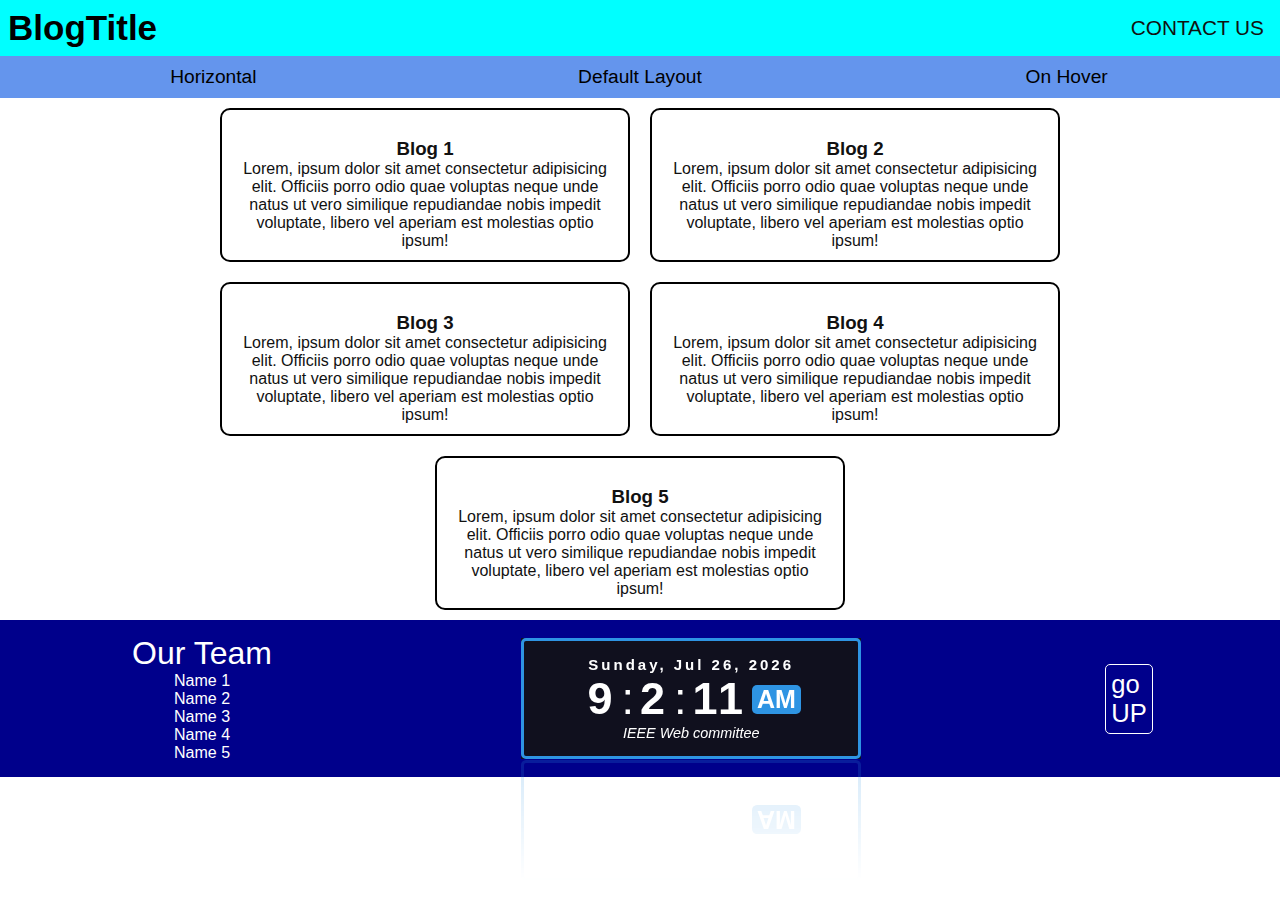
==== index.html @ 01acfaea "first Upload" ====
<!DOCTYPE html>
<html lang="en">
<head>
  <meta charset="UTF-8">
  <meta name="viewport" content="width=device-width, initial-scale=1.0">
  <title>Document</title>
  <!-- The Main Style Sheet -->
  <link rel="stylesheet" href="style.css">
  <!-- Clock Style -->
  <link rel="stylesheet" href="clock.css">
</head>
<body onload="repeat()">
  <header>

  </header>

  <nav>
    <div id="up" class="logo">BlogTitle</div>
    
    <!-- Toogle Nav -->
    <div class="toggle">
      <span class="bar"></span>
      <span class="bar"></span>
      <span class="bar"></span>
    </div>
    
    <div class="pageLinks">
      <ul>
      <!-- Pages Links -->
      <li><a href="about.html">Contact us</a></li>
    </ul>
  </div>
  </nav>

  <section class="changeLayout">
    <div onclick="horizontal()" id="horizontal">Horizontal</div>
    <div onclick="defaultL()" id="default">Default Layout</div>
    <div id="on-hover">On Hover</div>
  </section>

  <main>
    <div class="blog default">
      <a href="pages/blog1.html">
        <img src="https://via.placeholder.com/400x250/?text=Blog+1+image" alt="">
        <div class="details">
          <h3>Blog 1</h3>
          <p>Lorem, ipsum dolor sit amet consectetur adipisicing elit. Officiis porro odio quae voluptas neque unde natus ut vero similique repudiandae nobis impedit voluptate, libero vel aperiam est molestias optio ipsum!</p>
        </div>
      </a>
    </div>
    <div class="blog default">
      <a href="pages/blog2.html">
        <img src="https://via.placeholder.com/400x250/?text=Blog+2+image" alt="">
        <div class="details">
          <h3>Blog 2</h3>
          <p>Lorem, ipsum dolor sit amet consectetur adipisicing elit. Officiis porro odio quae voluptas neque unde natus ut vero similique repudiandae nobis impedit voluptate, libero vel aperiam est molestias optio ipsum!</p>
        </div>
      </a>
    </div>
    <div class="blog default">
      <a href="pages/blog3.html">
        <img src="https://via.placeholder.com/400x250/?text=Blog+3+image" alt="">
        <div class="details">
          <h3>Blog 3</h3>
          <p>Lorem, ipsum dolor sit amet consectetur adipisicing elit. Officiis porro odio quae voluptas neque unde natus ut vero similique repudiandae nobis impedit voluptate, libero vel aperiam est molestias optio ipsum!</p>
        </div>
      </a>
    </div>
    <div class="blog default">
      <a href="pages/blog4.html">
        <img src="https://via.placeholder.com/400x250/?text=Blog+4+image" alt="">
        <div class="details">
          <h3>Blog 4</h3>
          <p>Lorem, ipsum dolor sit amet consectetur adipisicing elit. Officiis porro odio quae voluptas neque unde natus ut vero similique repudiandae nobis impedit voluptate, libero vel aperiam est molestias optio ipsum!</p>
        </div>
        </a>
    </div>
    <div class="blog default">
      <a href="pages/blog5.html">
        <img src="https://via.placeholder.com/400x250/?text=Blog+5+image" alt="">
        <div class="details">
          <h3>Blog 5</h3>
          <p>Lorem, ipsum dolor sit amet consectetur adipisicing elit. Officiis porro odio quae voluptas neque unde natus ut vero similique repudiandae nobis impedit voluptate, libero vel aperiam est molestias optio ipsum!</p>
        </div>
      </a>
    </div>

  </main>

  
  <footer>
    <div class="team">
      <div>Our Team</div>
      <div>Name 1</div>
      <div>Name 2</div>
      <div>Name 3</div>
      <div>Name 4</div>
      <div>Name 5</div>
    </div>
    <!-- * Start Clock -->
    <div class="clock">
      <div class="datetime">
        <div class="date">
          <span id="dayname">Day</span>,
          <span id="month">Month</span>
          <span id="daynum">00</span>,
          <span id="year">Year</span>
        </div>
        
        <div class="time">
          <span id="hour">00</span>:
          <span id="minuts">00</span>:
          <span id="seconds">00</span>
          <span id="period">AM</span>
        </div>
        <div class="IEEE">
          IEEE Web committee
        </div>
      </div>
    </div>
    <!-- * End Clock -->
    <a class="goUp" href="#up">go<br>UP</a>
  </footer>
  <!-- The Main Script -->
  <script src="script.js"></script>
</clock>
</html>
---- style.css ----
* {
  margin: 0;
  padding: 0;
  box-sizing: border-box;
}

body {
  font-family: Arial, Helvetica, sans-serif;
  /* background-color: cornflowerblue; */
}

nav {
  background-color: aqua;
  /* width: 100%; */
  /* height: 60px; */
  position: relative;
  display: flex;
  justify-content: space-between;
  align-items: center;
}

nav div.logo {
  /* padding: 10px; */
  margin: .5rem;
  font-size: 35px;
  font-weight: 700;
}

div.pageLinks {
  height: 100%;
}

ul {
  display: flex;
  /* justify-content: space-between; */
}

li {
  list-style: none;
  font-size: 1.3em;
  text-transform: uppercase;
  text-align: center;
}

ul a {
  display: block;
  padding: 1rem;
  color: #111;
  text-decoration: none;
}

ul li:hover {
  background-color: aquamarine;
  color: #fff;
  /* ? Border */
}

/** Toogle NavBar */
.toggle {
  border: 1px solid black;
  border-radius: 5px;
  padding: 4px;
  /*
  */
  position: absolute;
  top: .57rem;
  right: 1rem;
  display: none;
  flex-direction: column;
  justify-content: space-between;
  width: 35px;
  height: 30px;
}

.toggle:hover {
  background-color: cornflowerblue;
}

.toggle span.bar {
  background-color: whitesmoke;
  height: 3px;
  width: 100%;
}
/* ? Toogle NavBar **/


/*
* Change Layout Section
*/
section.changeLayout {
  /* min-height: 40px; */
  background-color: cornflowerblue;
  /* flex properties */
  display: flex;
  justify-content: space-around;
  align-items: center;
}
section.changeLayout div {
  text-align: center;
  width: 33.333333333333%;
  padding: 10px 0;
  font-size: 1.2em;
  cursor: pointer;
}
section.changeLayout div:hover {
  background-color: darkblue;
  color: #fff;
}


main {
  /* height: 120vh; */
  display: flex;
  justify-content: center;
  flex-wrap: wrap;
  width: 70%;
  margin: auto;
}


/*
* The Default Layout
*/
main .default {
  flex-basis: 410px;
  text-align: center;
  border: 2px solid;
  margin: 10px;
  border-radius: 10px;
  overflow: hidden;
  padding: 10px;
}
main .default img {
  width: 100%;
}
main .default a {
  text-decoration: none;
  color: #111;
}
main .default:hover {
  border-color: blue;
}

/* Footer */
footer {
  /* height: 50px; */
  background-color: darkblue;
  /* F L E X */
  display: flex;
  justify-content: space-around;
  align-items: center;
  align-content: center;
}

.team {
  text-align: center;
  padding: 15px;
  color: #fff;
}
.team div:first-child {
  font: 2em sans-serif;
}

footer a.goUp {
  border: 1px solid;
  border-radius: 5px;
  margin: 10px;
  color: #fff;
}

footer a.goUp:hover {
  background-color: darkcyan;
}
footer a.goUp {
  padding: 5px;
  font-size: 1.6em;
  text-decoration: none;
}

/*  */
@media (max-width: 700px) {
  .toggle {
    display: flex;
  }
  nav {
    /* display: none; */
    flex-direction: column;
    align-items: flex-start;
  }
  div.pageLinks {
    width: 100%;
  }
  div.pageTitle {
    width: 100%;
  }
  ul {
    flex-direction: column;
    width: 100%;
  }
  footer{
    flex-direction: column;
  }
}

/*
* Horizontal Layout
*/

main div.horizontal {
  margin: 10px;
  border: 2px solid;
}
main div.horizontal:hover {
  border-color: rgb(14, 59, 209);
}
main div.horizontal a {
  /* width: 80%; */
  display: flex;
  flex-direction: row;
  align-items: center;
  justify-content: space-between;
  text-decoration: none;
  color: #111;
}
main div.horizontal img {
  /* width: 50%; */
}
main .horizontal .details {
  /* width: 50%; */
  text-align: center;
}
---- clock.css ----
* {
  margin: 0;
  padding: 0;
}

.clock {
  /* height: 100vh; */
  /* 
  * Display F l e x
  */
  display: flex;
  justify-content: center;
  align-items: center;
  background-color: #10101E;
  /* flex-direction: column; */
}

/* The Main Box */
.datetime {
  color: #fff;
  width: 340px;
  padding: 15px 10px;
  border: 3px solid #2E94E3;
  border-radius: 5px;
  /* 
  * Reflect
  (don't Work in FireFox)
  */
  -webkit-box-reflect: below 1px linear-gradient(transparent, rgba(255, 255, 255, .2));
  /* Transition */
  transition: .5s;
  transition-property: background, box-shadow;
}
/* The Main Box (Hover) */
.datetime:hover {
  background: #2E94E3;
  box-shadow: 0 0 30px #2E94E3;
}

.date {
  font-size: 15px;
  font-weight: 600;
  text-align: center;
  letter-spacing: 3px;
}

.time {
  font-size: 45px;
  /* 
  * Display F l e x
  */
  display: flex;
  justify-content: center;
  align-items: center;
}

.time span:not(:last-child) {
  position: relative;
  margin: 0 6px;
  font-weight: 600;
  text-align: center;
  letter-spacing: 3px;
}

.time span:last-child {
  background: #2E94E3;
  font-size: 25px;
  font-weight: 600;
  text-transform: uppercase;
  padding: 0 5px;
  border-radius: 5px;
}

.IEEE {
  text-align: center;
  font-size: .9em;
  font-style: italic;
}
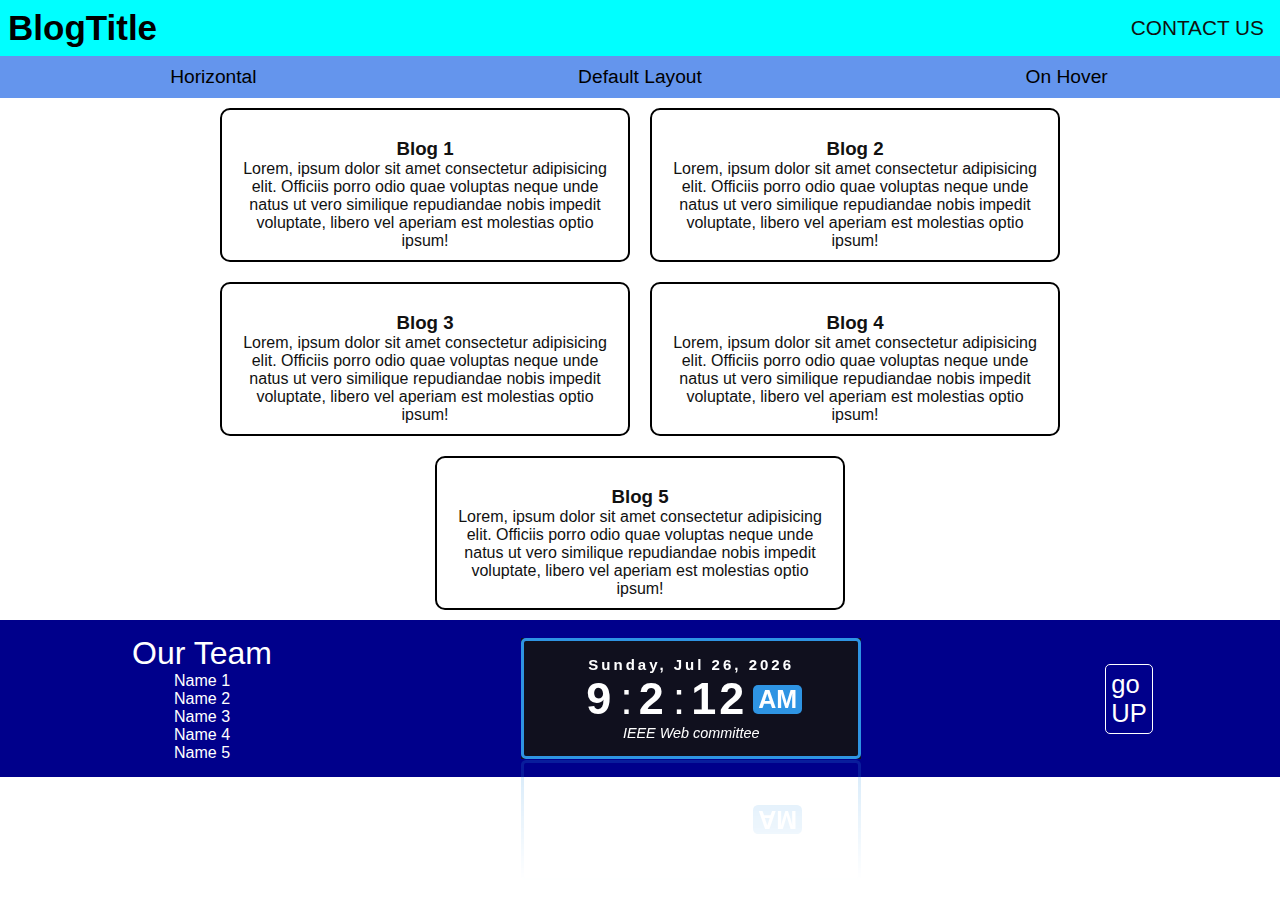
==== commit 86e1c023: "Update index.html" ====
--- a/index.html
+++ b/index.html
@@ -3,7 +3,7 @@
 <head>
   <meta charset="UTF-8">
   <meta name="viewport" content="width=device-width, initial-scale=1.0">
-  <title>Document</title>
+  <title>IEEE blog Project</title>
   <!-- The Main Style Sheet -->
   <link rel="stylesheet" href="style.css">
   <!-- Clock Style -->
@@ -124,4 +124,4 @@
   <!-- The Main Script -->
   <script src="script.js"></script>
 </clock>
-</html>+</html>
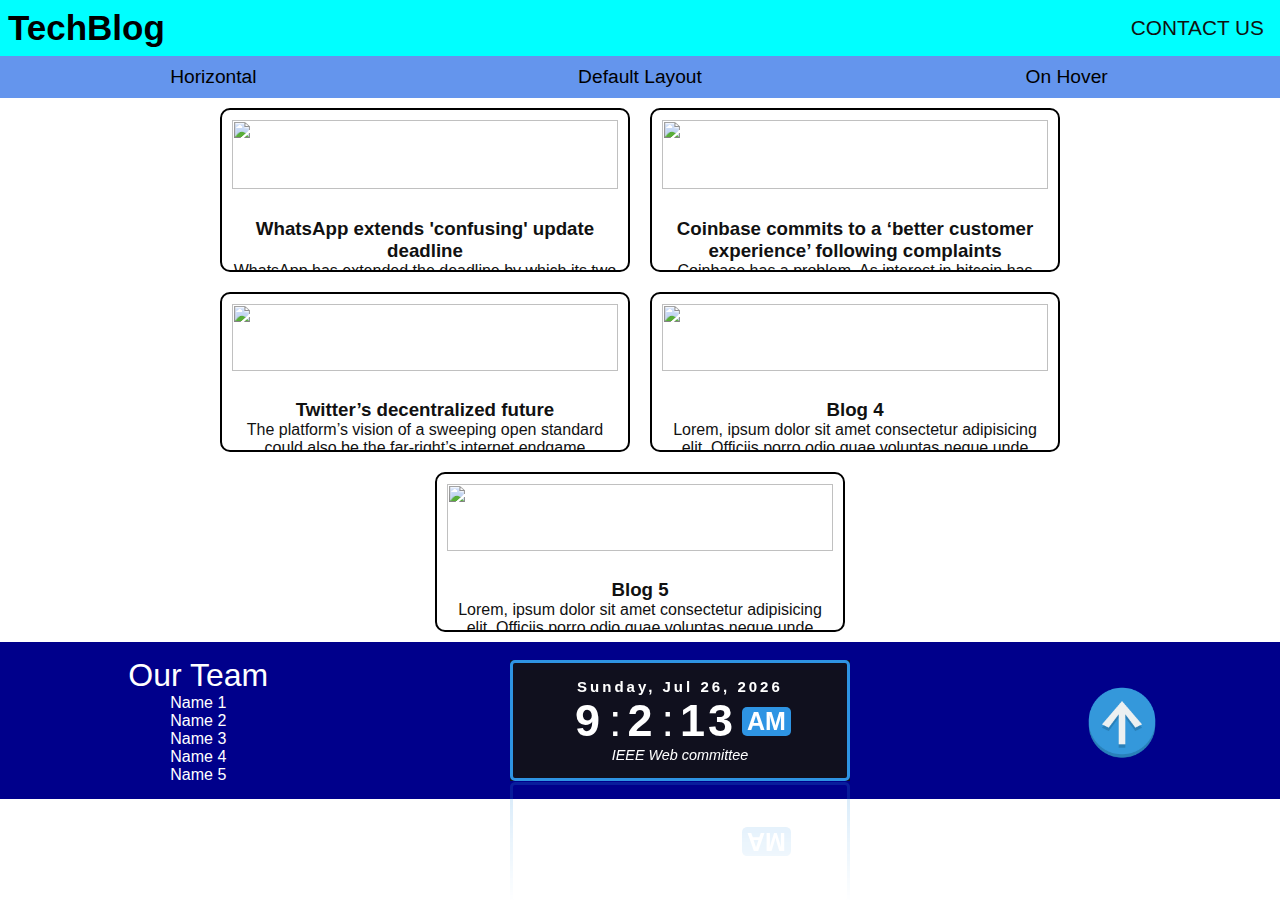
==== commit 7e86fe99: "Add files via upload" ====
--- a/index.html
+++ b/index.html
@@ -15,7 +15,7 @@
   </header>
 
   <nav>
-    <div id="up" class="logo">BlogTitle</div>
+    <div id="up" class="logo">TechBlog</div>
     
     <!-- Toogle Nav -->
     <div class="toggle">
@@ -35,48 +35,53 @@
   <section class="changeLayout">
     <div onclick="horizontal()" id="horizontal">Horizontal</div>
     <div onclick="defaultL()" id="default">Default Layout</div>
-    <div id="on-hover">On Hover</div>
+    <div onclick="hover()" id="on-hover">On Hover</div>
   </section>
 
   <main>
     <div class="blog default">
       <a href="pages/blog1.html">
-        <img src="https://via.placeholder.com/400x250/?text=Blog+1+image" alt="">
+        <div class="overlayHover"></div>
+        <img src="images/whatsapp.jpg" alt="">
         <div class="details">
-          <h3>Blog 1</h3>
+          <h3>WhatsApp extends 'confusing' update deadline</h3>
+          <p>WhatsApp has extended the deadline by which its two billion users must either accept its updated terms and conditions or stop using the service.</p>
+        </div>
+      </a>
+    </div>
+    <div class="blog default">
+      <a href="pages/blog2.html">
+        <div class="overlayHover"></div>
+        <img src="images/Coinbase.jpg" alt="">
+        <div class="details">
+          <h3>Coinbase commits to a ‘better customer experience’ following complaints</h3>
+          <p>Coinbase has a problem. As interest in bitcoin has soared along with its price, the popular cryptocurrency exchange has found itself the target of a growing spate of angry customers who haven’...</p>
+        </div>
+      </a>
+    </div>
+    <div class="blog default">
+      <a href="pages/blog3.html">
+        <div class="overlayHover"></div>
+        <img src="images/fake-twitter-accounts1.webp" alt="">
+        <div class="details">
+          <h3>Twitter’s decentralized future</h3>
+          <p>The platform’s vision of a sweeping open standard could also be the far-right’s internet endgame</p>
+        </div>
+      </a>
+    </div>
+    <div class="blog default">
+      <a href="pages/blog4.html">
+        <div class="overlayHover"></div>
+        <img src="https://via.placeholder.com/400x250/?text=Blog+4+image" alt="">
+        <div class="details">
+          <h3>Blog 4</h3>
           <p>Lorem, ipsum dolor sit amet consectetur adipisicing elit. Officiis porro odio quae voluptas neque unde natus ut vero similique repudiandae nobis impedit voluptate, libero vel aperiam est molestias optio ipsum!</p>
         </div>
       </a>
     </div>
     <div class="blog default">
-      <a href="pages/blog2.html">
-        <img src="https://via.placeholder.com/400x250/?text=Blog+2+image" alt="">
-        <div class="details">
-          <h3>Blog 2</h3>
-          <p>Lorem, ipsum dolor sit amet consectetur adipisicing elit. Officiis porro odio quae voluptas neque unde natus ut vero similique repudiandae nobis impedit voluptate, libero vel aperiam est molestias optio ipsum!</p>
-        </div>
-      </a>
-    </div>
-    <div class="blog default">
-      <a href="pages/blog3.html">
-        <img src="https://via.placeholder.com/400x250/?text=Blog+3+image" alt="">
-        <div class="details">
-          <h3>Blog 3</h3>
-          <p>Lorem, ipsum dolor sit amet consectetur adipisicing elit. Officiis porro odio quae voluptas neque unde natus ut vero similique repudiandae nobis impedit voluptate, libero vel aperiam est molestias optio ipsum!</p>
-        </div>
-      </a>
-    </div>
-    <div class="blog default">
-      <a href="pages/blog4.html">
-        <img src="https://via.placeholder.com/400x250/?text=Blog+4+image" alt="">
-        <div class="details">
-          <h3>Blog 4</h3>
-          <p>Lorem, ipsum dolor sit amet consectetur adipisicing elit. Officiis porro odio quae voluptas neque unde natus ut vero similique repudiandae nobis impedit voluptate, libero vel aperiam est molestias optio ipsum!</p>
-        </div>
-        </a>
-    </div>
-    <div class="blog default">
       <a href="pages/blog5.html">
+        <div class="overlayHover"></div>
         <img src="https://via.placeholder.com/400x250/?text=Blog+5+image" alt="">
         <div class="details">
           <h3>Blog 5</h3>
@@ -119,9 +124,9 @@
       </div>
     </div>
     <!-- * End Clock -->
-    <a class="goUp" href="#up">go<br>UP</a>
+    <a class="goUp" href="#up"><img src="up-icon.png" alt=""></a>
   </footer>
   <!-- The Main Script -->
   <script src="script.js"></script>
 </clock>
-</html>
+</html>--- a/style.css
+++ b/style.css
@@ -30,26 +30,26 @@
   height: 100%;
 }
 
-ul {
+nav ul {
   display: flex;
   /* justify-content: space-between; */
 }
 
-li {
+nav ul li {
   list-style: none;
   font-size: 1.3em;
   text-transform: uppercase;
   text-align: center;
 }
 
-ul a {
+nav ul a {
   display: block;
   padding: 1rem;
   color: #111;
   text-decoration: none;
 }
 
-ul li:hover {
+nav ul li:hover {
   background-color: aquamarine;
   color: #fff;
   /* ? Border */
@@ -132,6 +132,7 @@
 }
 main .default img {
   width: 100%;
+  height: 70%;
 }
 main .default a {
   text-decoration: none;
@@ -161,15 +162,13 @@
   font: 2em sans-serif;
 }
 
-footer a.goUp {
-  border: 1px solid;
-  border-radius: 5px;
-  margin: 10px;
-  color: #fff;
-}
-
-footer a.goUp:hover {
-  background-color: darkcyan;
+.goUp {
+  width: 90px;
+  height: 90px;
+  overflow: hidden;
+}
+.goUp img {
+  width: 100%;
 }
 footer a.goUp {
   padding: 5px;
@@ -179,13 +178,24 @@
 
 /*  */
 @media (max-width: 700px) {
+  /* 
   .toggle {
     display: flex;
   }
+  */
   nav {
     /* display: none; */
     flex-direction: column;
     align-items: flex-start;
+  }
+  .changeLayout #horizontal {
+    display: none;
+  }
+  .changeLayout #on-hover {
+    flex-basis: 50%;
+  }
+  .changeLayout #default {
+    flex-basis: 50%;
   }
   div.pageLinks {
     width: 100%;
@@ -228,4 +238,82 @@
 main .horizontal .details {
   /* width: 50%; */
   text-align: center;
+}
+
+/* Hover Layout */
+.blogHover {
+  position: relative;
+  width: 90%;
+  max-width: 400px;
+  margin: auto;
+  overflow: hidden;
+  margin: 5px;
+  border-radius:10px;
+}
+
+.blogHover .overlayHover {
+  background: rgba(0,0,0,0.7);
+  position: absolute;
+  height: 100%;
+  width: 100%;
+  left: 0;
+  top: 0;
+  bottom: 0;
+  right: 0;
+  opacity: 0;
+  -webkit-transition: all 0.4s ease-in-out 0s;
+  -moz-transition: all 0.4s ease-in-out 0s;
+  transition: all 0.4s ease-in-out 0s;
+  border-radius: 10px;
+}
+
+.blogHover:hover .overlayHover{
+  opacity: 1;
+}
+
+.blogHover img{
+  width: 100%;
+  /* Image Radius */
+  border-radius:10px;
+  height: 100%;
+}
+
+.blogHover .details {
+  position: absolute;
+  text-align: center;
+  padding-left: 1em;
+  padding-right: 1em;
+  width: 100%;
+  top: 50%;
+  left: 50%;
+  opacity: 0;
+  -webkit-transform: translate(-50%, -50%);
+  -moz-transform: translate(-50%, -50%);
+  transform: translate(-50%, -50%);
+  -webkit-transition: all 0.3s ease-in-out 0s;
+  -moz-transition: all 0.3s ease-in-out 0s;
+  transition: all 0.3s ease-in-out 0s;
+}
+
+.blogHover:hover .details{
+  top: 50%;
+  left: 50%;
+  opacity: 1;
+}
+
+.detailsHover h3{
+  color: #fff;
+  font-weight: 500;
+  letter-spacing: 0.15em;
+  margin-bottom: 0.5em;
+  text-transform: uppercase;
+}
+
+.blogHover .details p{
+  color: #fff;
+  font-size: 0.8em;
+}
+
+.fadeIn-bottom{
+  top: 80%;
 }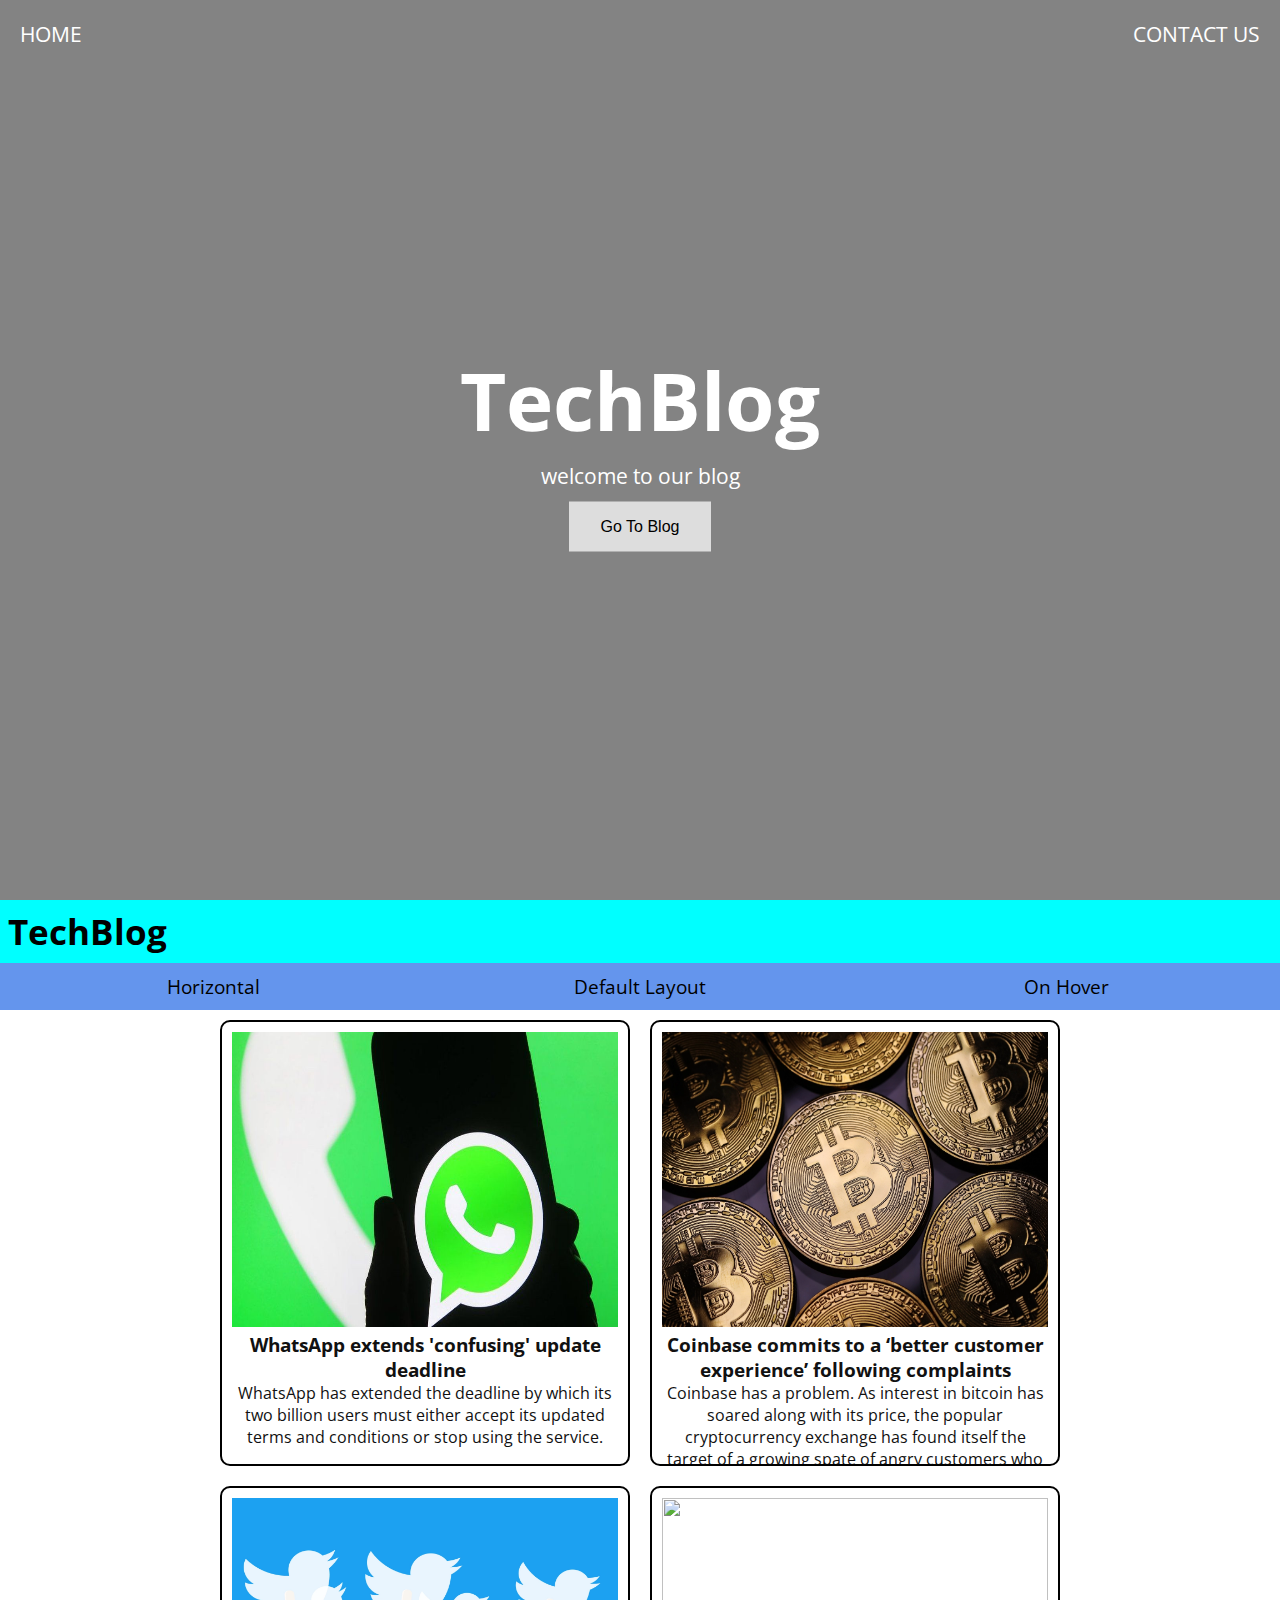
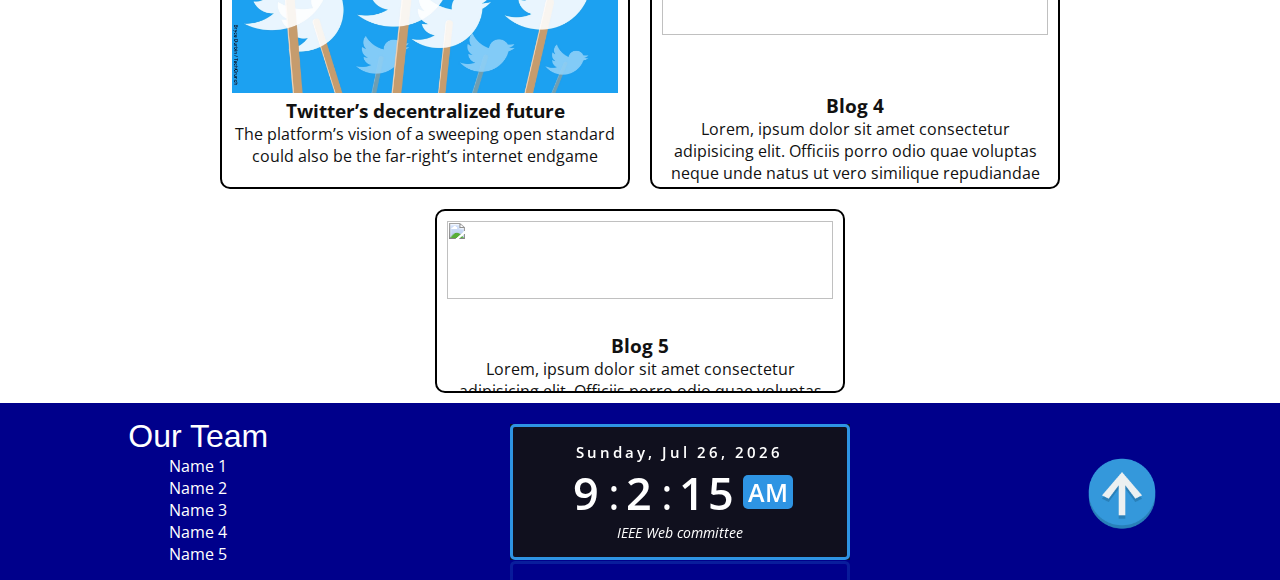
==== commit 92a5cd2a: "Add files via upload" ====
--- a/index.html
+++ b/index.html
@@ -8,10 +8,23 @@
   <link rel="stylesheet" href="style.css">
   <!-- Clock Style -->
   <link rel="stylesheet" href="clock.css">
+  <!-- Open Sans Font -->
+  <link rel="stylesheet" href='https://fonts.googleapis.com/css?family=Open Sans'>
 </head>
 <body onload="repeat()">
   <header>
-
+    <div class="background">
+      <div class="overlay"></div>
+      <div id="home" class="header-area">
+        <div class="home">Home</div>
+        <div><a href="about.html">contact us</a></div>
+      </div>
+      <div class="background-details">
+        <h1>TechBlog</h1>
+        <p>welcome to our blog</p>
+        <a href="#up"><button class="btn">Go To Blog</button></a>
+      </div>
+    </div>
   </header>
 
   <nav>
@@ -24,12 +37,6 @@
       <span class="bar"></span>
     </div>
     
-    <div class="pageLinks">
-      <ul>
-      <!-- Pages Links -->
-      <li><a href="about.html">Contact us</a></li>
-    </ul>
-  </div>
   </nav>
 
   <section class="changeLayout">
@@ -124,9 +131,9 @@
       </div>
     </div>
     <!-- * End Clock -->
-    <a class="goUp" href="#up"><img src="up-icon.png" alt=""></a>
+    <a class="goUp" href="#home"><div class="goUp-overlay"></div><img src="up-icon.png" alt=""></a>
   </footer>
   <!-- The Main Script -->
   <script src="script.js"></script>
-</clock>
+</body>
 </html>--- a/style.css
+++ b/style.css
@@ -3,12 +3,75 @@
   padding: 0;
   box-sizing: border-box;
 }
-
+html {
+  scroll-behavior: smooth;
+}
 body {
   font-family: Arial, Helvetica, sans-serif;
+  font-family: 'Open Sans';
   /* background-color: cornflowerblue; */
 }
 
+.background {
+  height: 100vh;
+  background-image: url('headerIMGs/keyboard_telephone_desktop_179668_1920x1080.jpg');
+  background-size: cover;
+  position: relative;
+}
+.overlay {
+  background-color: rgba(0, 0, 0, 0.486);
+  position: absolute;
+  width: 100%;
+  height: 100%;
+  left: 0;
+  top: 0;
+  /* z-index: 0; */
+}
+.header-area {
+  display: flex;
+  justify-content: space-between;
+  padding: 20px;
+  color: #fff;
+  position: relative;
+  z-index: 10;
+  font-size: 1.3EM;
+  text-transform: uppercase;
+}
+.header-area a {
+  text-decoration: none;
+  color: #fff;
+}
+.btn {
+  background-color: #ddd;
+  border: none;
+  color: black;
+  padding: 16px 32px;
+  text-align: center;
+  font-size: 16px;
+  margin: 4px 2px;
+  transition: 0.3s;
+}
+.background-details {
+  color: #fff;
+  text-align: center;
+  /* Center  it */
+  position: absolute;
+  left: 50%;
+  top: 50%;
+  transform: translate(-50%, -50%);
+}
+.background-details h1 {
+  margin-bottom: 8px;
+  font-size: 5em;
+}
+.background-details p {
+  font-size: 1.3em;
+  margin-bottom: 8px;
+}
+.btn:hover {
+  background-color: #3e8e41;
+  color: white;
+}
 nav {
   background-color: aqua;
   /* width: 100%; */
@@ -166,6 +229,15 @@
   width: 90px;
   height: 90px;
   overflow: hidden;
+  border-radius: 50%;
+}
+.goUp-overlay {
+  /*width: 100%;
+  height: 100%;*/
+  z-index: 5;
+}
+.goUp:hover .goUp-overlay {
+  background-color: rgba(190, 190, 190, 0.7);
 }
 .goUp img {
   width: 100%;
@@ -240,7 +312,9 @@
   text-align: center;
 }
 
-/* Hover Layout */
+/*
+* Hover Layout
+*/
 .blogHover {
   position: relative;
   width: 90%;
@@ -295,12 +369,14 @@
   transition: all 0.3s ease-in-out 0s;
 }
 
+.details h3 {
+  opacity: 1;
+}
 .blogHover:hover .details{
   top: 50%;
   left: 50%;
   opacity: 1;
 }
-
 .detailsHover h3{
   color: #fff;
   font-weight: 500;
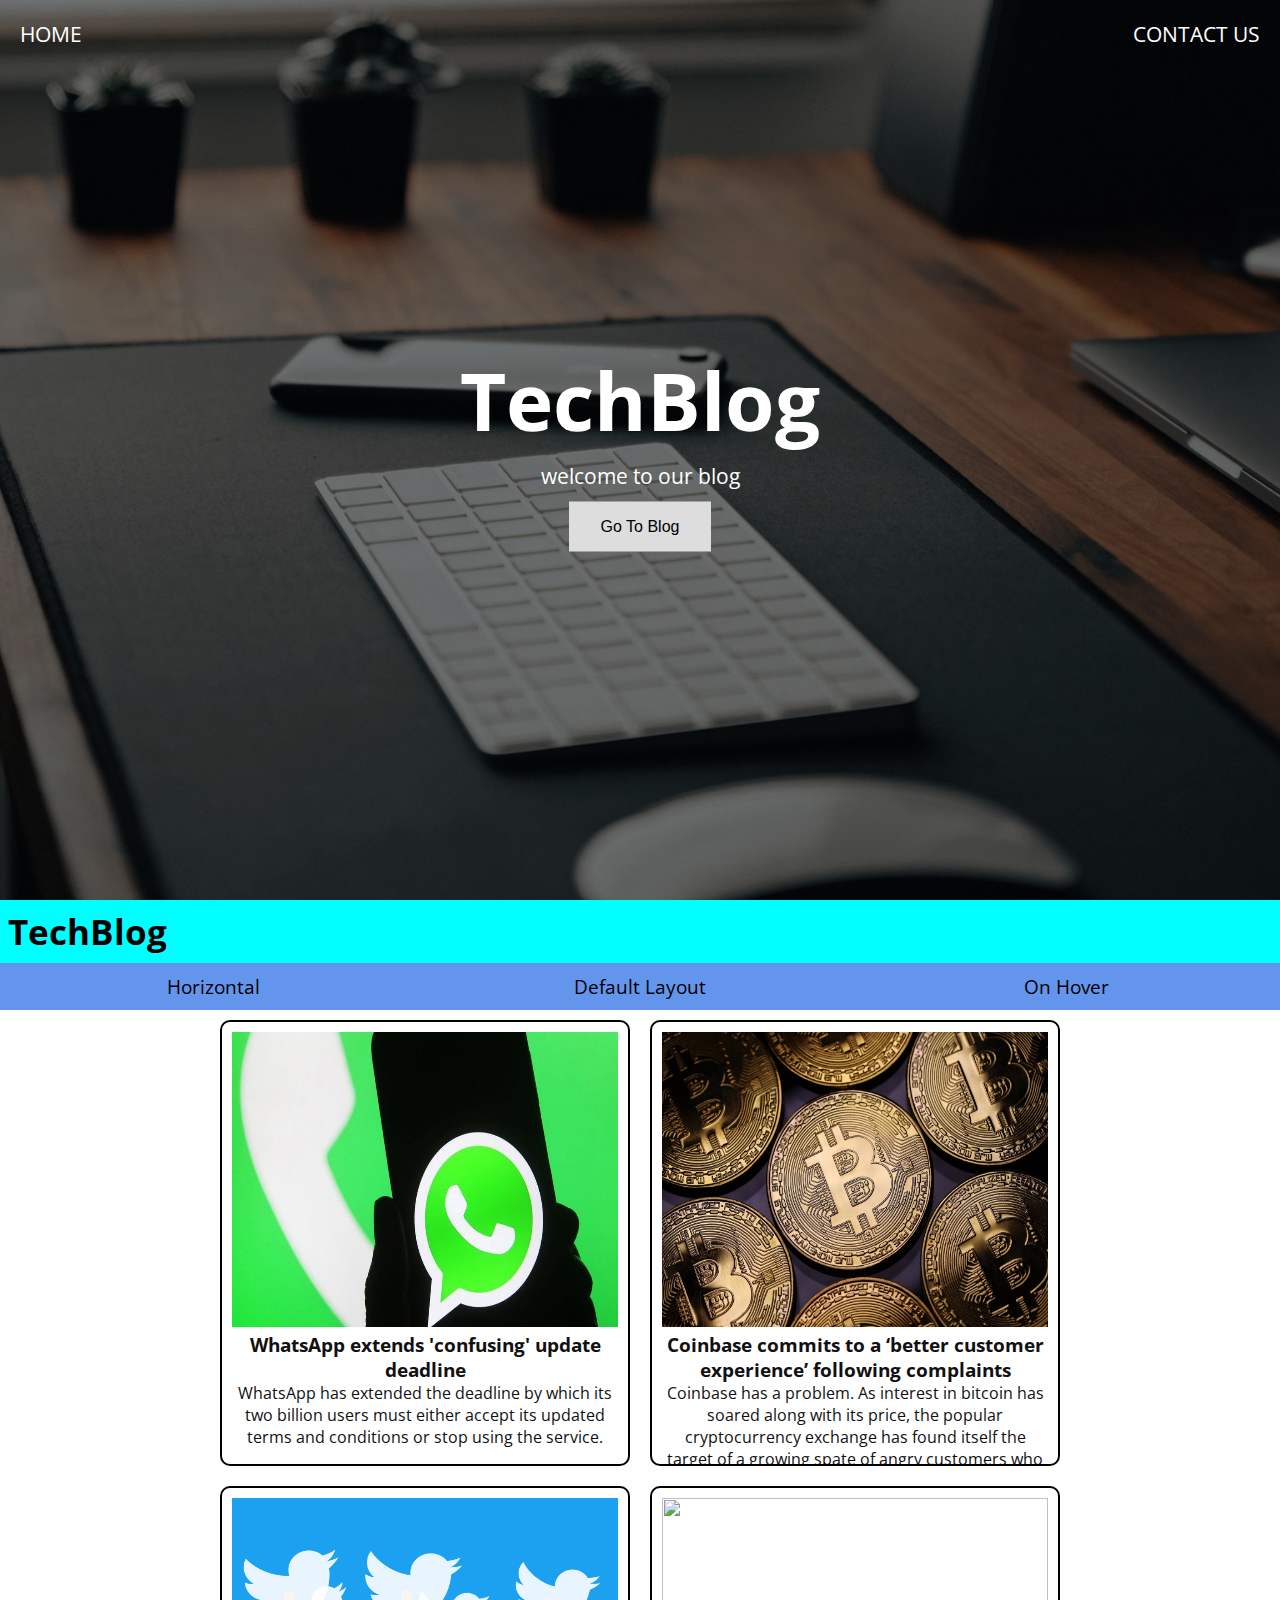
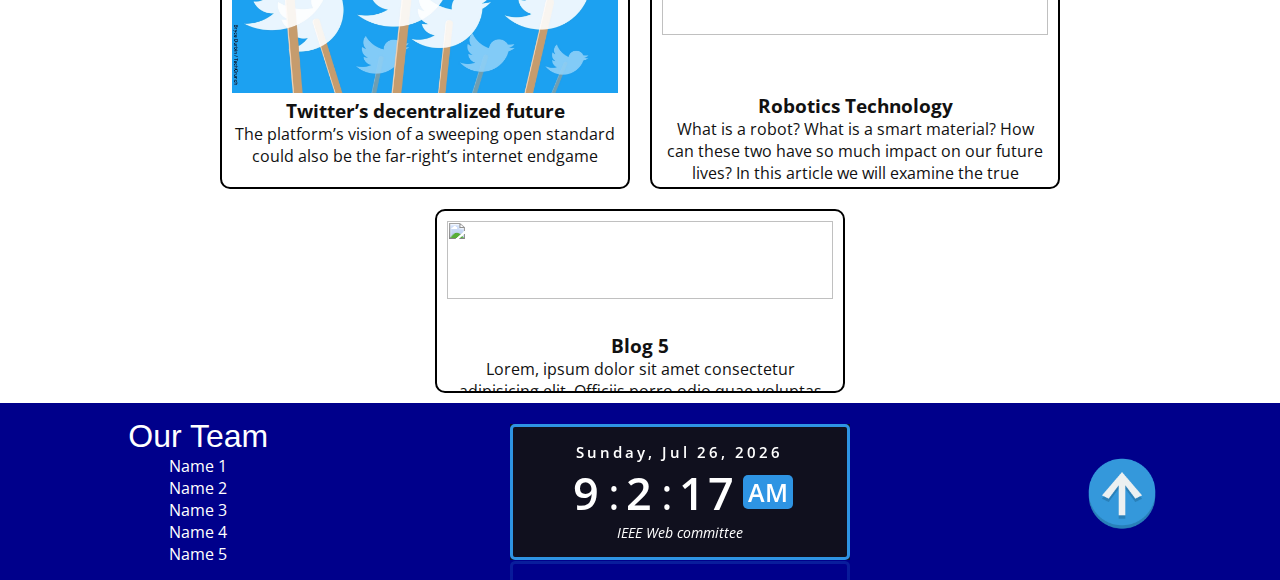
==== commit 0eb19fe6: "Add files via upload" ====
--- a/index.html
+++ b/index.html
@@ -81,8 +81,10 @@
         <div class="overlayHover"></div>
         <img src="https://via.placeholder.com/400x250/?text=Blog+4+image" alt="">
         <div class="details">
-          <h3>Blog 4</h3>
-          <p>Lorem, ipsum dolor sit amet consectetur adipisicing elit. Officiis porro odio quae voluptas neque unde natus ut vero similique repudiandae nobis impedit voluptate, libero vel aperiam est molestias optio ipsum!</p>
+          <h3>Robotics Technology</h3>
+          <p>What is a robot? What is a smart material? How can these two have so much impact on
+            our future lives? In this article we will examine the true potential of robotics, and soft-smart
+             robotics in particular.</p>
         </div>
       </a>
     </div>
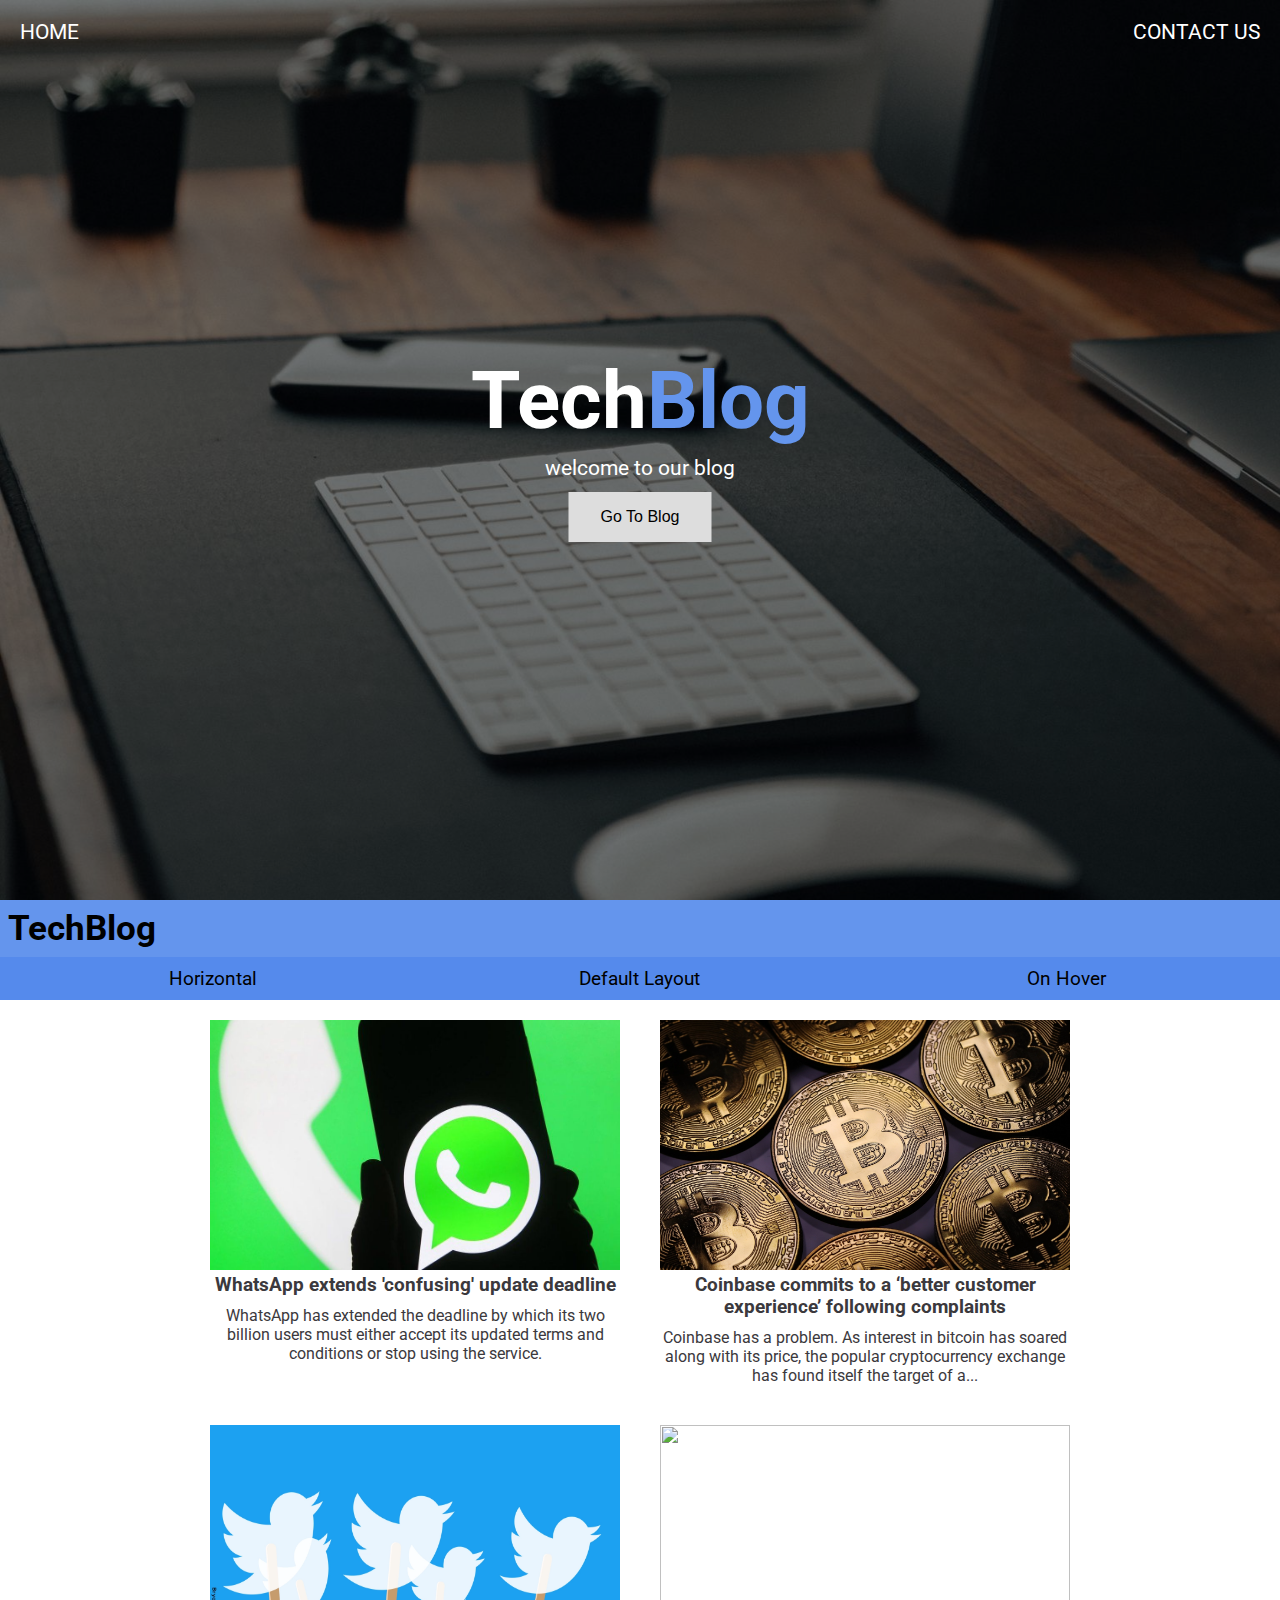
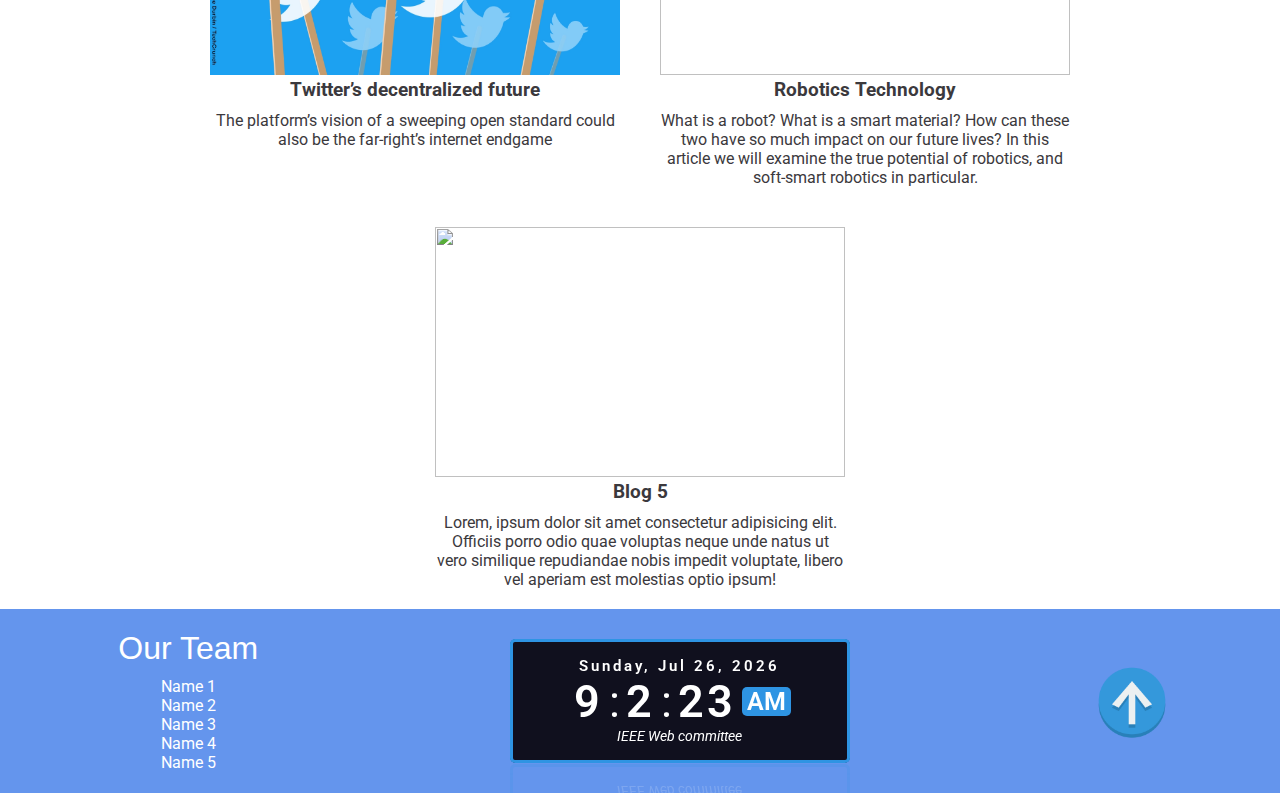
==== commit b9120449: "I think it's the last edit" ====
--- a/index.html
+++ b/index.html
@@ -9,18 +9,19 @@
   <!-- Clock Style -->
   <link rel="stylesheet" href="clock.css">
   <!-- Open Sans Font -->
-  <link rel="stylesheet" href='https://fonts.googleapis.com/css?family=Open Sans'>
+  <link rel="preconnect" href="https://fonts.gstatic.com">
+  <link href="https://fonts.googleapis.com/css2?family=Roboto:wght@400;900&display=swap" rel="stylesheet">
 </head>
 <body onload="repeat()">
   <header>
     <div class="background">
       <div class="overlay"></div>
       <div id="home" class="header-area">
-        <div class="home">Home</div>
+        <div class="home"><a href="index.html">Home</a></div>
         <div><a href="about.html">contact us</a></div>
       </div>
       <div class="background-details">
-        <h1>TechBlog</h1>
+        <h1>Tech<span>Blog</spa></h1>
         <p>welcome to our blog</p>
         <a href="#up"><button class="btn">Go To Blog</button></a>
       </div>
@@ -62,7 +63,7 @@
         <img src="images/Coinbase.jpg" alt="">
         <div class="details">
           <h3>Coinbase commits to a ‘better customer experience’ following complaints</h3>
-          <p>Coinbase has a problem. As interest in bitcoin has soared along with its price, the popular cryptocurrency exchange has found itself the target of a growing spate of angry customers who haven’...</p>
+          <p>Coinbase has a problem. As interest in bitcoin has soared along with its price, the popular cryptocurrency exchange has found itself the target of a...</p>
         </div>
       </a>
     </div>
@@ -79,7 +80,7 @@
     <div class="blog default">
       <a href="pages/blog4.html">
         <div class="overlayHover"></div>
-        <img src="https://via.placeholder.com/400x250/?text=Blog+4+image" alt="">
+        <img src="/images/robot.png.jpg" alt="">
         <div class="details">
           <h3>Robotics Technology</h3>
           <p>What is a robot? What is a smart material? How can these two have so much impact on
--- a/style.css
+++ b/style.css
@@ -1,3 +1,11 @@
+@import url('https://fonts.googleapis.com/css2?family=Roboto:wght@400;900&display=swap');
+
+:root {
+  --blue: #1e90ff;
+  --white: #ffffff;
+  --corn: cornflowerblue;
+}
+
 * {
   margin: 0;
   padding: 0;
@@ -7,9 +15,7 @@
   scroll-behavior: smooth;
 }
 body {
-  font-family: Arial, Helvetica, sans-serif;
-  font-family: 'Open Sans';
-  /* background-color: cornflowerblue; */
+  font-family: 'Roboto', sans-serif;
 }
 
 .background {
@@ -27,6 +33,12 @@
   top: 0;
   /* z-index: 0; */
 }
+.background .home a:hover {
+  color: var(--corn);
+}
+.background .header-area div:nth-child(2) a:hover {
+  color: var(--corn);
+}
 .header-area {
   display: flex;
   justify-content: space-between;
@@ -51,6 +63,10 @@
   margin: 4px 2px;
   transition: 0.3s;
 }
+.btn:hover {
+  background-color: var(--corn);
+  color: white;
+}
 .background-details {
   color: #fff;
   text-align: center;
@@ -64,16 +80,16 @@
   margin-bottom: 8px;
   font-size: 5em;
 }
+.background-details h1 span {
+  color: var(--corn);
+}
 .background-details p {
   font-size: 1.3em;
   margin-bottom: 8px;
 }
-.btn:hover {
-  background-color: #3e8e41;
-  color: white;
-}
 nav {
-  background-color: aqua;
+  /* background-color: aqua; */
+  background-color: var(--corn);
   /* width: 100%; */
   /* height: 60px; */
   position: relative;
@@ -152,11 +168,12 @@
 */
 section.changeLayout {
   /* min-height: 40px; */
-  background-color: cornflowerblue;
+  background-color: rgb(85, 138, 236);
   /* flex properties */
   display: flex;
   justify-content: space-around;
   align-items: center;
+  /* border-top: 1px solid white; */
 }
 section.changeLayout div {
   text-align: center;
@@ -176,7 +193,7 @@
   display: flex;
   justify-content: center;
   flex-wrap: wrap;
-  width: 70%;
+  width: 80%;
   margin: auto;
 }
 
@@ -185,30 +202,52 @@
 * The Default Layout
 */
 main .default {
-  flex-basis: 410px;
-  text-align: center;
+  flex-basis: 430px;
+  text-align: center;
+  margin: 10px;
+  /*
+  * Not needed border
   border: 2px solid;
-  margin: 10px;
   border-radius: 10px;
+  */
   overflow: hidden;
   padding: 10px;
 }
 main .default img {
+  /*
   width: 100%;
   height: 70%;
+  */
+  width: 410px;
+  height: 250px;
+  margin: auto;
+
 }
 main .default a {
   text-decoration: none;
-  color: #111;
+  color: #3b393d;
+}
+main .default h3 {
+  margin-bottom: 10px;
 }
 main .default:hover {
-  border-color: blue;
-}
+  background-color: rgba(10, 10, 10, 0.116);
+}
+/*
+main .default p  {
+  visibility: hidden;
+  transition: .3s;
+}
+main .default:hover p  {
+  visibility: visible;
+}
+*/
 
 /* Footer */
 footer {
   /* height: 50px; */
-  background-color: darkblue;
+  /* background-color: darkblue; */
+  background-color: var(--corn);
   /* F L E X */
   display: flex;
   justify-content: space-around;
@@ -223,6 +262,7 @@
 }
 .team div:first-child {
   font: 2em sans-serif;
+  margin-bottom: 10px;
 }
 
 .goUp {
@@ -291,9 +331,11 @@
 main div.horizontal {
   margin: 10px;
   border: 2px solid;
+  width: 100%;
 }
 main div.horizontal:hover {
-  border-color: rgb(14, 59, 209);
+  /* border-color: rgb(14, 59, 209); */
+  background-color: rgba(10, 10, 10, 0.116);
 }
 main div.horizontal a {
   /* width: 80%; */
@@ -305,12 +347,20 @@
   color: #111;
 }
 main div.horizontal img {
-  /* width: 50%; */
+  width: 30%;
+  height: 300px;
 }
 main .horizontal .details {
-  /* width: 50%; */
-  text-align: center;
-}
+  /* width: 30%; */
+  text-align: center;
+  padding: 0 30px;
+  width: 70%;
+}
+main .horizontal .details h3 {
+  margin-bottom: 20px;
+  font-size: 2em;
+}
+
 
 /*
 * Hover Layout
@@ -369,8 +419,11 @@
   transition: all 0.3s ease-in-out 0s;
 }
 
-.details h3 {
+.blogHover .details h3 {
   opacity: 1;
+  color: #fff;
+  margin-bottom: 15px;
+  font-size: 1.5em;
 }
 .blogHover:hover .details{
   top: 50%;
@@ -392,4 +445,8 @@
 
 .fadeIn-bottom{
   top: 80%;
+}
+
+.clock {
+  margin: 30px;
 }--- a/clock.css
+++ b/clock.css
@@ -13,6 +13,7 @@
   align-items: center;
   background-color: #10101E;
   /* flex-direction: column; */
+  border-radius: 6px;
 }
 
 /* The Main Box */
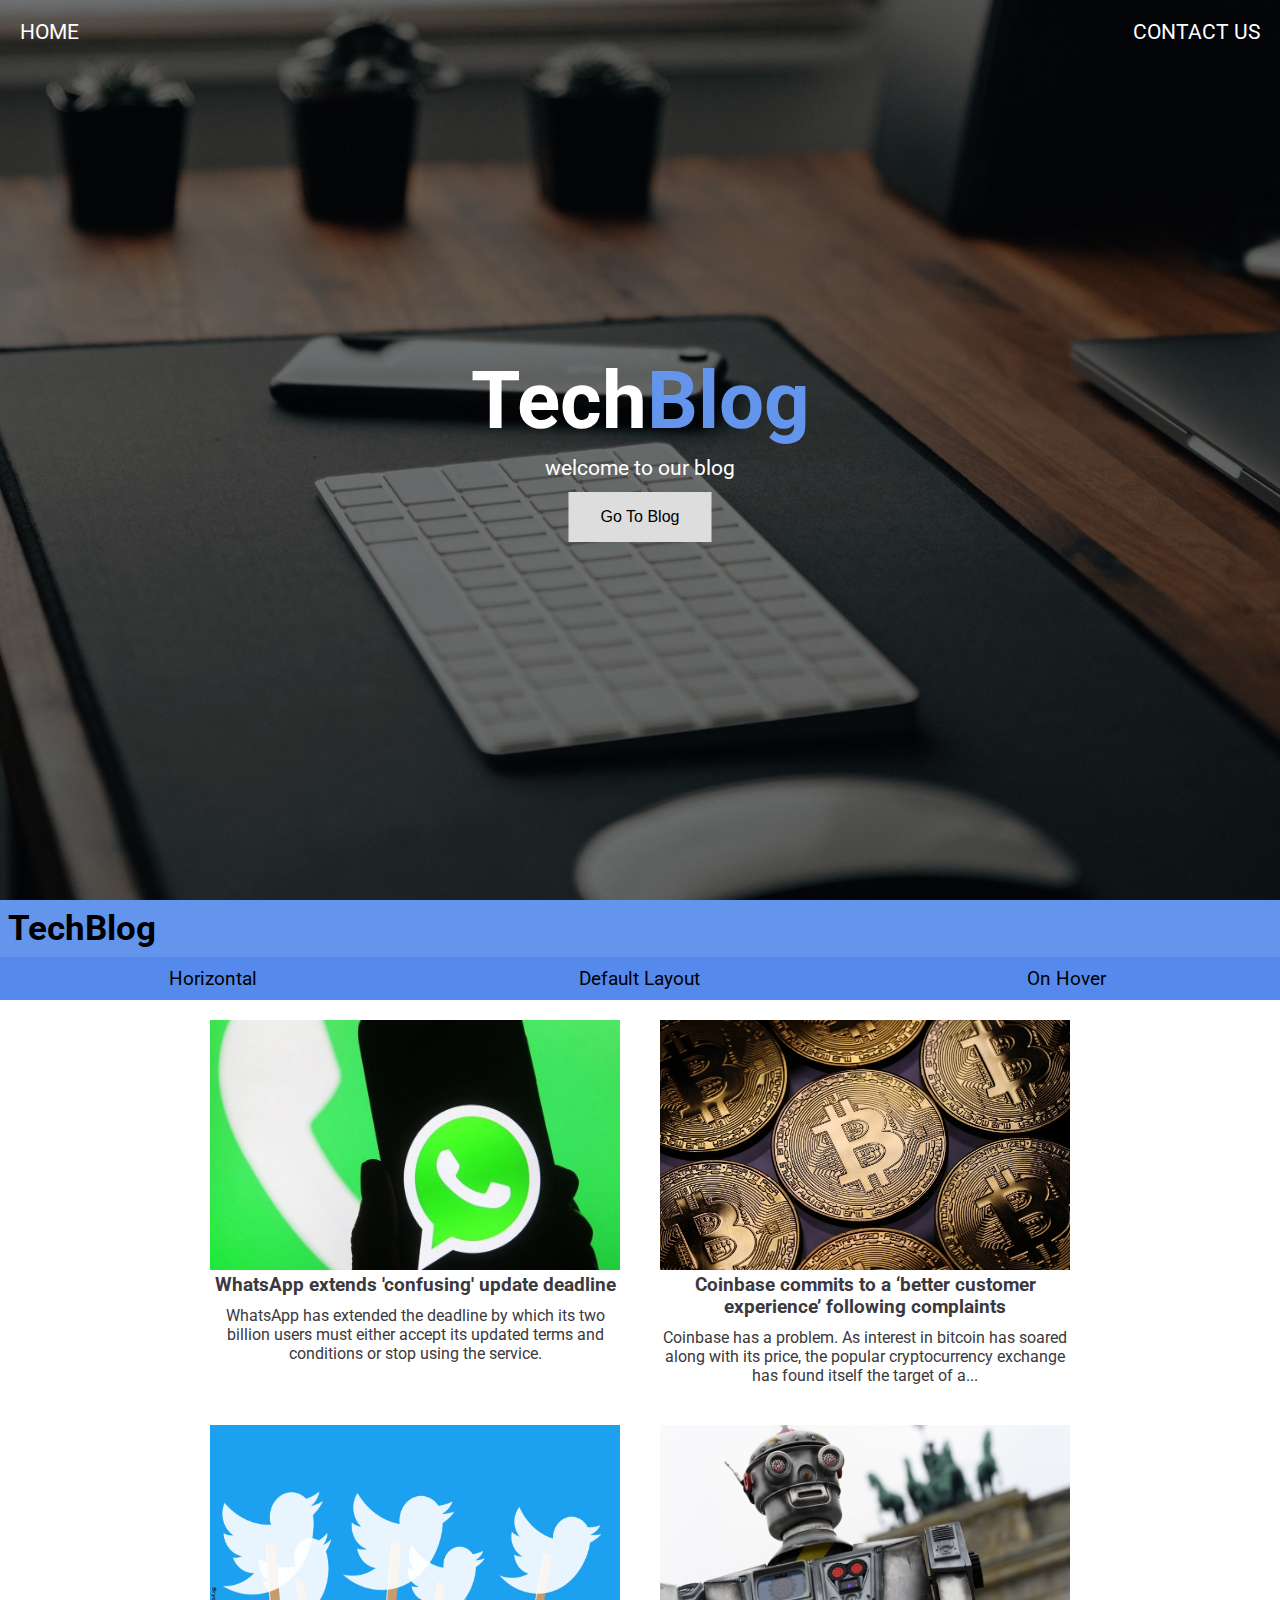
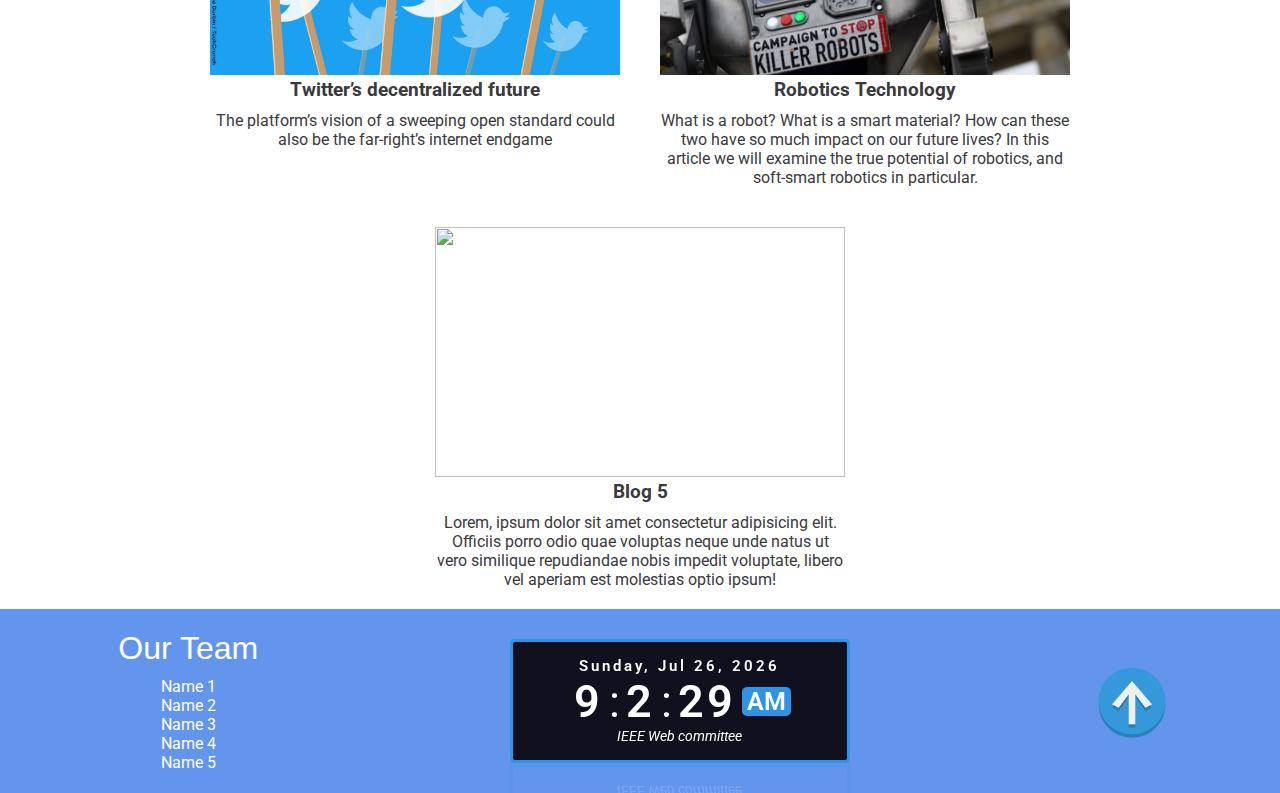
==== commit 5a983af8: "Add files via upload" ====
--- a/index.html
+++ b/index.html
@@ -80,7 +80,7 @@
     <div class="blog default">
       <a href="pages/blog4.html">
         <div class="overlayHover"></div>
-        <img src="/images/robot.png.jpg" alt="">
+        <img src="images/robot.png.jpg" alt="">
         <div class="details">
           <h3>Robotics Technology</h3>
           <p>What is a robot? What is a smart material? How can these two have so much impact on
